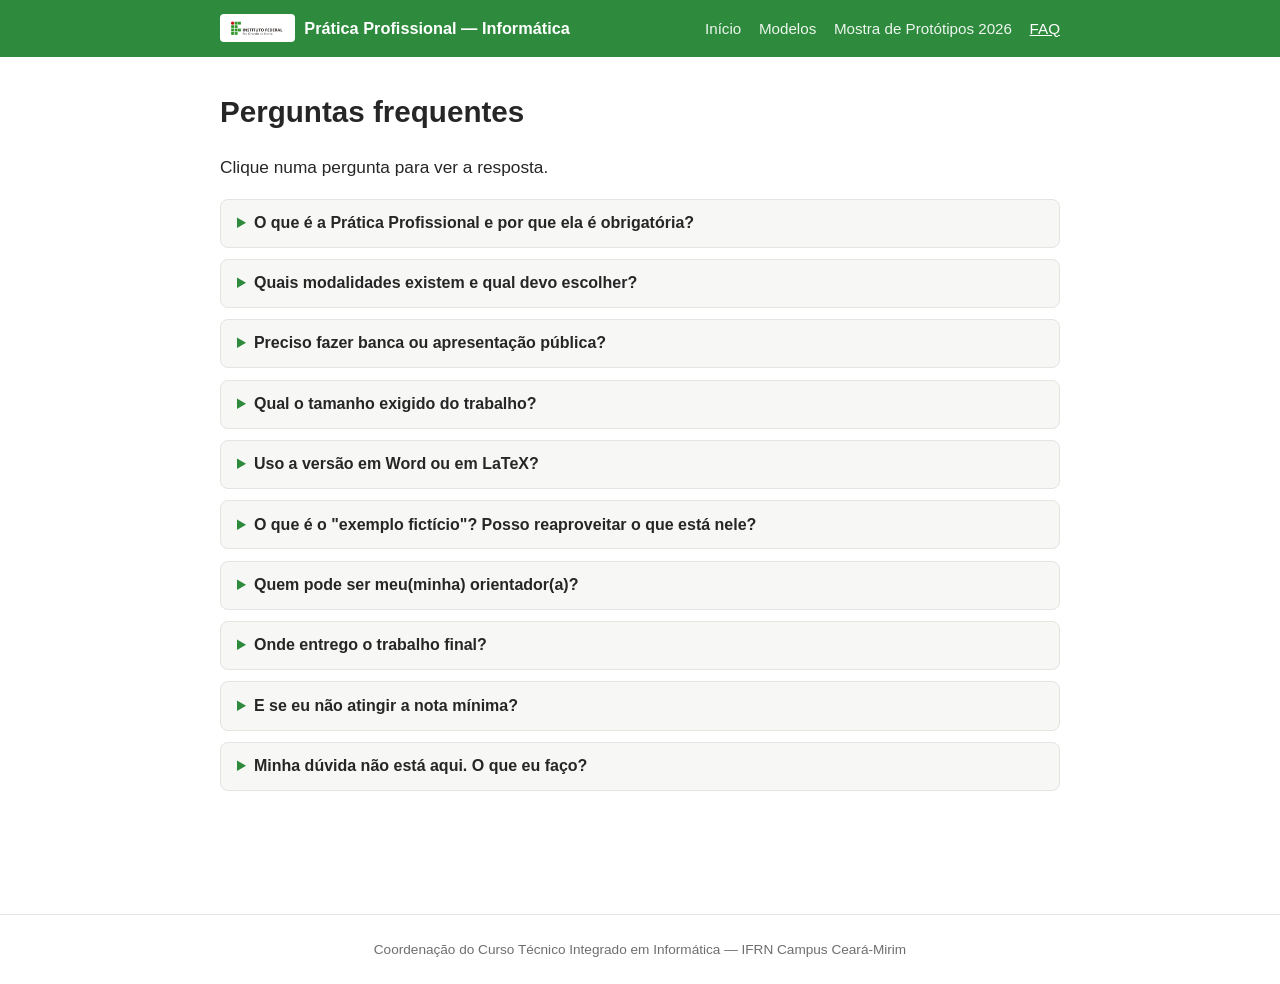
==== faq.html @ 21da2d46 "Cria site com guia e modelos de Prática Profissional Site estático (HTML/CSS puro, sem build) com pá" ====
<!DOCTYPE html>
<html lang="pt-BR">
<head>
<meta charset="UTF-8">
<meta name="viewport" content="width=device-width, initial-scale=1.0">
<title>Perguntas frequentes — Prática Profissional IFRN-CM</title>
<meta name="description" content="Dúvidas comuns sobre a Prática Profissional do Técnico Integrado em Informática — IFRN Campus Ceará-Mirim.">
<link rel="stylesheet" href="assets/css/style.css">
</head>
<body>

<header class="site">
  <div class="wrap">
    <a class="brand" href="index.html">
      <img src="assets/img/ifrn-logo.png" alt="IFRN">
      Prática Profissional — Informática
    </a>
    <nav class="site">
      <a href="index.html">Início</a>
      <a href="modelos.html">Modelos</a>
      <a href="mostra-2026.html">Mostra de Protótipos 2026</a>
      <a href="faq.html" class="active">FAQ</a>
    </nav>
  </div>
</header>

<main>
  <h1>Perguntas frequentes</h1>
  <p class="lead">Clique numa pergunta para ver a resposta.</p>

  <details class="faq">
    <summary>O que é a Prática Profissional e por que ela é obrigatória?</summary>
    <p>
      É uma exigência do PPC 2012 (seção 5.2) para conclusão do curso: o estudante precisa
      aplicar, fora da sala de aula, os conhecimentos técnicos desenvolvidos ao longo da
      formação. Não é obrigatoriamente estágio — há várias modalidades possíveis
      (veja a próxima pergunta).
    </p>
  </details>

  <details class="faq">
    <summary>Quais modalidades existem e qual devo escolher?</summary>
    <p>Quatro modalidades têm modelo pronto nesta coordenação:</p>
    <ul>
      <li><strong>Pesquisa Acadêmico-Científica</strong> — você desenvolve uma pesquisa e escreve um artigo científico.</li>
      <li><strong>Estágio Curricular Supervisionado</strong> — você atua numa empresa/instituição e relata a experiência.</li>
      <li><strong>Projeto de Extensão</strong> — você desenvolve uma ação voltada a um público externo (escola, comunidade) e relata o impacto.</li>
      <li><strong>Tutoria de Aprendizagem e Laboratório (TAL)</strong> — modalidade ainda não confirmada pelo colegiado; fale com a coordenação antes de seguir por esse caminho.</li>
    </ul>
    <p>
      A escolha depende do seu perfil e das oportunidades disponíveis (vaga de estágio, projeto
      de pesquisa em andamento, etc.). Converse com um(a) possível orientador(a) ou com a
      coordenação para decidir.
    </p>
  </details>

  <details class="faq">
    <summary>Preciso fazer banca ou apresentação pública?</summary>
    <p>
      Depende da modalidade. Na <strong>Pesquisa Acadêmico-Científica</strong>, o trabalho é
      avaliado por banca (nota de 0 a 100, mínimo 60) — apresentar na
      <a href="mostra-2026.html">Mostra de Protótipos</a> cumpre essa etapa; quem não conseguir
      apresentar no dia tem banca marcada separadamente. No <strong>Estágio</strong>, normalmente
      não há banca: a entrega é feita ao(à) orientador(a), que avalia e valida o relatório
      diretamente.
    </p>
  </details>

  <details class="faq">
    <summary>Qual o tamanho exigido do trabalho?</summary>
    <p>
      Só a <strong>Pesquisa Acadêmico-Científica</strong> tem regra fixa de tamanho:
      <strong>5 a 12 páginas</strong>, da Introdução ao final das Referências. As demais
      modalidades não têm um número fixo de páginas, mas devem seguir a formatação ABNT
      (papel A4, fonte Times New Roman ou Arial 12, espaçamento 1,5) e cobrir todas as seções
      do modelo com profundidade adequada.
    </p>
  </details>

  <details class="faq">
    <summary>Uso a versão em Word ou em LaTeX?</summary>
    <p>
      A que for mais prática para você — o conteúdo e a formatação são os mesmos nos dois
      formatos. Word (<code>.docx</code>) é mais familiar para quem nunca usou LaTeX; o modelo
      em <code>.tex</code> já vem com um <code>.pdf</code> compilado, caso você só queira
      consultar sem precisar compilar nada.
    </p>
  </details>

  <details class="faq">
    <summary>O que é o "exemplo fictício"? Posso reaproveitar o que está nele?</summary>
    <p>
      É o mesmo modelo, mas com um trabalho completo já escrito — para você ver como o
      documento pronto deve ficar (tamanho de parágrafo, tom, como citar, como preencher cada
      seção). <strong>Os dados, nomes e resultados são inventados</strong> para fins didáticos —
      não cite nem reaproveite como se fossem reais.
    </p>
  </details>

  <details class="faq">
    <summary>Quem pode ser meu(minha) orientador(a)?</summary>
    <p>
      Um servidor do IFRN — docente ou técnico-administrativo com formação na área do seu
      trabalho — homologado pela coordenação/colegiado do curso. Fale com um possível
      orientador(a) antes de formalizar o plano de atividades.
    </p>
  </details>

  <details class="faq">
    <summary>Onde entrego o trabalho final?</summary>
    <p>
      À coordenação do curso, com o deferimento do(a) orientador(a). No caso da Pesquisa
      Acadêmico-Científica para a Mostra de Protótipos 2026, veja as datas específicas na
      <a href="mostra-2026.html">página do evento</a>.
    </p>
  </details>

  <details class="faq">
    <summary>E se eu não atingir a nota mínima?</summary>
    <p>
      Você é reorientado(a) para fazer os ajustes necessários e reapresenta o trabalho para
      nova avaliação.
    </p>
  </details>

  <details class="faq">
    <summary>Minha dúvida não está aqui. O que eu faço?</summary>
    <p>
      Procure seu(sua) orientador(a) ou a coordenação do curso diretamente.
    </p>
  </details>

</main>

<footer class="site">
  Coordenação do Curso Técnico Integrado em Informática — IFRN Campus Ceará-Mirim
</footer>

</body>
</html>
---- assets/css/style.css ----
:root {
  --verde: #2e8b3d;
  --verde-escuro: #1f6b2c;
  --vermelho: #c8102e;
  --texto: #262626;
  --cinza: #6e6e6e;
  --fundo: #ffffff;
  --fundo-alt: #f7f8f6;
  --borda: #e2e5e0;
  --largura-max: 880px;
}

* { box-sizing: border-box; }

body {
  margin: 0;
  font-family: -apple-system, "Segoe UI", Roboto, Helvetica, Arial, sans-serif;
  color: var(--texto);
  background: var(--fundo);
  line-height: 1.55;
}

a { color: var(--verde-escuro); }
a:hover { color: var(--vermelho); }

header.site {
  background: var(--verde);
  color: #fff;
}

header.site .wrap {
  max-width: var(--largura-max);
  margin: 0 auto;
  padding: 0.9rem 1.25rem;
  display: flex;
  align-items: center;
  justify-content: space-between;
  flex-wrap: wrap;
  gap: 0.5rem;
}

header.site .brand {
  display: flex;
  align-items: center;
  gap: 0.6rem;
  font-weight: 700;
  text-decoration: none;
  color: #fff;
  font-size: 1.02rem;
}

header.site .brand img {
  height: 28px;
  width: auto;
  background: #fff;
  border-radius: 4px;
  padding: 2px 4px;
}

nav.site {
  display: flex;
  gap: 1.1rem;
  flex-wrap: wrap;
}

nav.site a {
  color: #fff;
  text-decoration: none;
  font-size: 0.95rem;
  opacity: 0.92;
}

nav.site a:hover,
nav.site a.active {
  opacity: 1;
  text-decoration: underline;
}

main {
  max-width: var(--largura-max);
  margin: 0 auto;
  padding: 2rem 1.25rem 4rem;
}

h1 {
  font-size: 1.85rem;
  margin-top: 0;
}

h2 {
  font-size: 1.35rem;
  margin-top: 2.4rem;
  padding-top: 0.6rem;
  border-top: 1px solid var(--borda);
}

h2:first-of-type { border-top: none; padding-top: 0; }

h3 {
  font-size: 1.08rem;
  margin-bottom: 0.4rem;
}

p.lead {
  font-size: 1.08rem;
  color: var(--texto);
}

.cards {
  display: grid;
  grid-template-columns: repeat(auto-fit, minmax(220px, 1fr));
  gap: 1rem;
  margin: 1.5rem 0;
}

.card {
  border: 1px solid var(--borda);
  border-radius: 8px;
  padding: 1.1rem 1.2rem;
  background: var(--fundo-alt);
}

.card h3 { margin-top: 0; }

.card p { color: var(--cinza); font-size: 0.94rem; }

.card a.botao { margin-top: 0.5rem; }

.modelo-bloco {
  border: 1px solid var(--borda);
  border-radius: 8px;
  padding: 1.3rem 1.4rem;
  margin: 1.2rem 0 2rem;
  background: var(--fundo-alt);
}

.modelo-bloco h3 {
  margin-top: 0;
  font-size: 1.15rem;
}

.metadados {
  list-style: none;
  padding: 0;
  margin: 0.8rem 0 1.1rem;
  font-size: 0.93rem;
}

.metadados li {
  padding: 0.25rem 0;
  border-bottom: 1px dashed var(--borda);
  display: flex;
  gap: 0.5rem;
}

.metadados li:last-child { border-bottom: none; }

.metadados .rotulo {
  font-weight: 600;
  min-width: 140px;
  flex-shrink: 0;
}

.downloads {
  display: flex;
  flex-wrap: wrap;
  gap: 1.4rem;
  margin-top: 0.9rem;
}

.downloads .grupo {
  display: flex;
  flex-direction: column;
  gap: 0.3rem;
}

.downloads .grupo span.titulo {
  font-size: 0.82rem;
  text-transform: uppercase;
  letter-spacing: 0.03em;
  color: var(--cinza);
  font-weight: 600;
}

.downloads .grupo .links {
  display: flex;
  gap: 0.6rem;
}

a.botao {
  display: inline-block;
  padding: 0.35rem 0.75rem;
  border: 1px solid var(--verde);
  border-radius: 6px;
  color: var(--verde-escuro);
  text-decoration: none;
  font-size: 0.88rem;
  font-weight: 600;
}

a.botao:hover {
  background: var(--verde);
  color: #fff;
}

.aviso {
  border-left: 4px solid var(--vermelho);
  background: #fdf1f2;
  padding: 0.8rem 1rem;
  border-radius: 4px;
  font-size: 0.94rem;
  margin: 1rem 0;
}

.destaque {
  border-left: 4px solid var(--verde);
  background: #f0f7f1;
  padding: 0.8rem 1rem;
  border-radius: 4px;
  font-size: 0.94rem;
  margin: 1rem 0;
}

.datas {
  display: grid;
  grid-template-columns: repeat(auto-fit, minmax(200px, 1fr));
  gap: 1rem;
  margin: 1.3rem 0;
}

.data-card {
  background: var(--verde);
  color: #fff;
  border-radius: 8px;
  padding: 1.1rem 1.2rem;
  text-align: center;
}

.data-card .dia {
  font-size: 1.9rem;
  font-weight: 700;
  display: block;
}

.data-card .desc {
  font-size: 0.92rem;
  opacity: 0.95;
}

details.faq {
  border: 1px solid var(--borda);
  border-radius: 8px;
  padding: 0.7rem 1rem;
  margin-bottom: 0.7rem;
  background: var(--fundo-alt);
}

details.faq summary {
  cursor: pointer;
  font-weight: 600;
  font-size: 1rem;
}

details.faq summary::marker {
  color: var(--verde);
}

details.faq[open] summary {
  margin-bottom: 0.5rem;
}

details.faq p, details.faq ul {
  color: var(--texto);
  font-size: 0.95rem;
}

table.tabela-modalidades {
  width: 100%;
  border-collapse: collapse;
  margin: 1.2rem 0;
  font-size: 0.92rem;
}

table.tabela-modalidades th,
table.tabela-modalidades td {
  border: 1px solid var(--borda);
  padding: 0.5rem 0.6rem;
  text-align: left;
  vertical-align: top;
}

table.tabela-modalidades th {
  background: var(--fundo-alt);
}

footer.site {
  border-top: 1px solid var(--borda);
  margin-top: 3rem;
  padding: 1.5rem 1.25rem;
  text-align: center;
  color: var(--cinza);
  font-size: 0.85rem;
}

code {
  background: var(--fundo-alt);
  padding: 0.1rem 0.35rem;
  border-radius: 4px;
  font-size: 0.9em;
}

@media (max-width: 600px) {
  header.site .wrap { flex-direction: column; align-items: flex-start; }
  h1 { font-size: 1.5rem; }
}
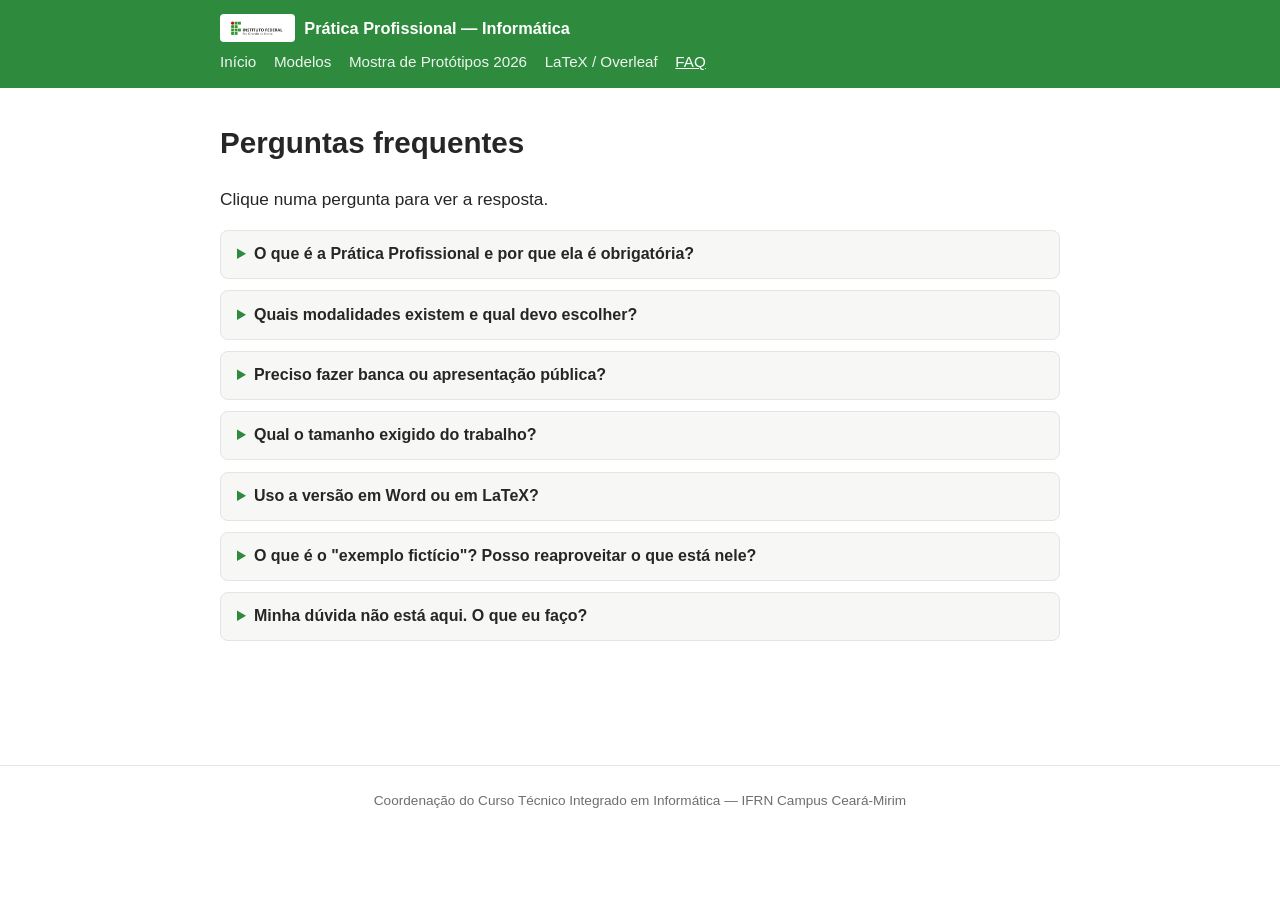
==== commit fe05923a: "Adiciona tutorial de LaTeX/Overleaf e referências nos modelos Nova página overleaf.html com passo a " ====
--- a/faq.html
+++ b/faq.html
@@ -19,6 +19,7 @@
       <a href="index.html">Início</a>
       <a href="modelos.html">Modelos</a>
       <a href="mostra-2026.html">Mostra de Protótipos 2026</a>
+      <a href="overleaf.html">LaTeX / Overleaf</a>
       <a href="faq.html" class="active">FAQ</a>
     </nav>
   </div>
@@ -40,12 +41,11 @@
 
   <details class="faq">
     <summary>Quais modalidades existem e qual devo escolher?</summary>
-    <p>Quatro modalidades têm modelo pronto nesta coordenação:</p>
+    <p>Três modalidades têm modelo pronto nesta coordenação:</p>
     <ul>
       <li><strong>Pesquisa Acadêmico-Científica</strong> — você desenvolve uma pesquisa e escreve um artigo científico.</li>
       <li><strong>Estágio Curricular Supervisionado</strong> — você atua numa empresa/instituição e relata a experiência.</li>
       <li><strong>Projeto de Extensão</strong> — você desenvolve uma ação voltada a um público externo (escola, comunidade) e relata o impacto.</li>
-      <li><strong>Tutoria de Aprendizagem e Laboratório (TAL)</strong> — modalidade ainda não confirmada pelo colegiado; fale com a coordenação antes de seguir por esse caminho.</li>
     </ul>
     <p>
       A escolha depende do seu perfil e das oportunidades disponíveis (vaga de estágio, projeto
@@ -97,33 +97,7 @@
     </p>
   </details>
 
-  <details class="faq">
-    <summary>Quem pode ser meu(minha) orientador(a)?</summary>
-    <p>
-      Um servidor do IFRN — docente ou técnico-administrativo com formação na área do seu
-      trabalho — homologado pela coordenação/colegiado do curso. Fale com um possível
-      orientador(a) antes de formalizar o plano de atividades.
-    </p>
-  </details>
-
-  <details class="faq">
-    <summary>Onde entrego o trabalho final?</summary>
-    <p>
-      À coordenação do curso, com o deferimento do(a) orientador(a). No caso da Pesquisa
-      Acadêmico-Científica para a Mostra de Protótipos 2026, veja as datas específicas na
-      <a href="mostra-2026.html">página do evento</a>.
-    </p>
-  </details>
-
-  <details class="faq">
-    <summary>E se eu não atingir a nota mínima?</summary>
-    <p>
-      Você é reorientado(a) para fazer os ajustes necessários e reapresenta o trabalho para
-      nova avaliação.
-    </p>
-  </details>
-
-  <details class="faq">
+    <details class="faq">
     <summary>Minha dúvida não está aqui. O que eu faço?</summary>
     <p>
       Procure seu(sua) orientador(a) ou a coordenação do curso diretamente.
--- a/assets/css/style.css
+++ b/assets/css/style.css
@@ -293,6 +293,60 @@
   background: var(--fundo-alt);
 }
 
+.passos {
+  list-style: none;
+  padding: 0;
+  margin: 1.4rem 0;
+  counter-reset: passo;
+}
+
+.passos li {
+  position: relative;
+  padding: 0.2rem 0 1.3rem 2.6rem;
+  border-left: 2px solid var(--borda);
+  margin-left: 0.9rem;
+}
+
+.passos li:last-child {
+  border-left: 2px solid transparent;
+  padding-bottom: 0;
+}
+
+.passos li::before {
+  counter-increment: passo;
+  content: counter(passo);
+  position: absolute;
+  left: -0.9rem;
+  top: -0.1rem;
+  width: 1.8rem;
+  height: 1.8rem;
+  border-radius: 50%;
+  background: var(--verde);
+  color: #fff;
+  font-weight: 700;
+  font-size: 0.9rem;
+  display: flex;
+  align-items: center;
+  justify-content: center;
+}
+
+.passos h3 {
+  margin: 0 0 0.3rem;
+  font-size: 1.02rem;
+}
+
+.passos p {
+  margin: 0;
+  color: var(--texto);
+  font-size: 0.95rem;
+}
+
+.link-tutorial {
+  font-size: 0.87rem;
+  color: var(--cinza);
+  margin-top: 0.9rem;
+}
+
 footer.site {
   border-top: 1px solid var(--borda);
   margin-top: 3rem;
